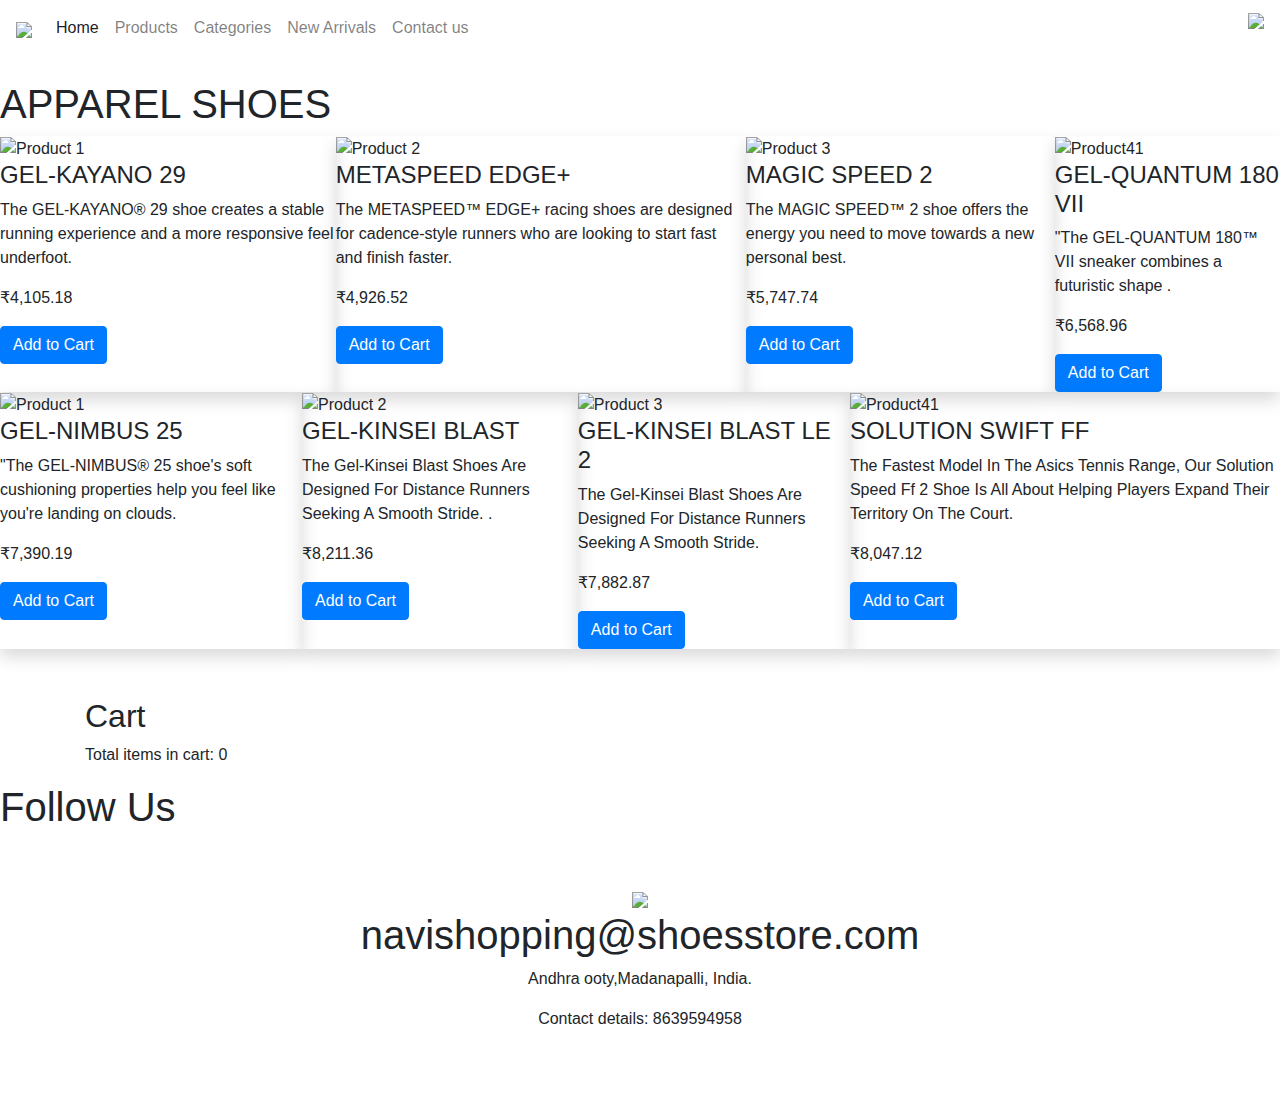
==== apparel.html @ 2d740254 "Add files via upload" ====
<!DOCTYPE html>
<html lang="en">
  <head>
    <meta charset="UTF-8" />
    <meta name="viewport" content="width=device-width, initial-scale=1.0" />

    <link rel="stylesheet" href="styles.css" />
    <link
      rel="stylesheet"
      href="https://stackpath.bootstrapcdn.com/bootstrap/4.5.2/css/bootstrap.min.css"
    />

    <title>Apparel Shoes</title>
  </head>
  <body>
    <nav class="navbar navbar-expand-lg navbar-light bg-white">
      <a class="navbar-brand" href="#">
        <img
          class="imagesize"
          src="https://encrypted-tbn0.gstatic.com/images?q=tbn:ANd9GcQwKGxHJtsCEmaPmgLODR8Q8F_py9GjW7I65MRg24IC3CMtxp5pqNGfe-Yn6ayiFcXBRCY&usqp=CAU">
      </a>
      <button
        class="navbar-toggler"
        type="button"
        data-toggle="collapse"
        data-target="#navbarNav"
        aria-controls="navbarNav"
        aria-expanded="false"
        aria-label="Toggle navigation"
      >
        <span class="navbar-toggler-icon"></span>
      </button>
      <div class="collapse navbar-collapse" id="navbarNav">
        <ul class="navbar-nav">
          <li class="nav-item active">
            <a class="nav-link size" href="index.html">Home</a>
          </li>
          <li class="nav-item">
            <a class="nav-link size  font-size-b" href=index.html#productSection>Products</a>
          </li>

          <li class="nav-item">
            <a class="nav-link size" href=index.html#cat>Categories</a>
          </li>
          <li class="nav-item">
            <a class="nav-link size" href=index.html#new>New Arrivals</a>
          </li>
          <div>
            <li class="nav-item">
              <a class="nav-link size" href="#contact">Contact us</a>
            </li>
          </div>
        </ul>
      </div>
      <div class="ml-auto">
        <p>
          <a href="#cart">
            <img
              class="imagesize1"
              src="https://encrypted-tbn0.gstatic.com/images?q=tbn:ANd9GcRZ3uQsKSSfcc6RyxZZGYq_P9NXTJ2lNKldgNYJPV7mhW-5MWcLmsHbQGf30KVSAiGs3QU&usqp=CAU"
            />
          </a>
        </p>
      </div>
    </nav>
    <h1 class="heading mt-4">APPAREL SHOES</h1>

    <div class="d-flex flex-row justify-content-between">
      <div class="bg shadow">
        <img
          src="https://storage.sg.content-cdn.io/cdn-cgi/image/width=550,height=412,quality=75,format=auto/in-resources/e671b7de-bcf9-4637-af5c-0ffe1c9d208a/Images/ProductImages/Source/1201A789_001_SR_RT_GLB.jpg"
          alt="Product 1"
          class="image"
        />
        <h4>GEL-KAYANO 29</h4>
        <p class="main">
          The GEL-KAYANO® 29 shoe creates a stable running experience and a more
          responsive feel underfoot.
        </p>
        <p class="main">₹4,105.18</p>
        <button class="btn btn-primary add-to-cart-btn" data-id="1">
          Add to Cart
        </button>
      </div>
      <div class="bg shadow">
        <img
          src="https://storage.sg.content-cdn.io/cdn-cgi/image/width=550,height=412,quality=75,format=auto/in-resources/e671b7de-bcf9-4637-af5c-0ffe1c9d208a/Images/ProductImages/Source/1202A380_700_SR_RT_GLBNSW.jpg"
          alt="Product 2"
          class="image"
        />
        <h4>METASPEED EDGE+</h4>
        <p class="main">
          The METASPEED™ EDGE+ racing shoes are designed for cadence-style
          runners who are looking to start fast and finish faster.
        </p>
        <p class="main">₹4,926.52</p>
        <button class="btn btn-primary add-to-cart-btn" data-id="2">
          Add to Cart
        </button>
      </div>
      <div class="bg shadow">
        <img
          src="https://storage.sg.content-cdn.io/cdn-cgi/image/width=550,height=412,quality=75,format=auto/in-resources/e671b7de-bcf9-4637-af5c-0ffe1c9d208a/Images/ProductImages/Source/1202A254_960_SR_RT_GLB1.jpg"
          alt="Product 3"
          class="image"
        />
        <h4>MAGIC SPEED 2</h4>
        <p class="main">
          The MAGIC SPEED™ 2 shoe offers the energy you need to move towards a
          new personal best.
        </p>
        <p class="main">₹5,747.74</p>
        <button class="btn btn-primary add-to-cart-btn" data-id="1">
          Add to Cart
        </button>
      </div>
      <div class="bg shadow">
        <img
          src="https://storage.sg.content-cdn.io/cdn-cgi/image/width=550,height=412,quality=75,format=auto/in-resources/e671b7de-bcf9-4637-af5c-0ffe1c9d208a/Images/ProductImages/Source/1011B440_005_SR_RT_GLB.jpg"
          alt="Product41"
          class="image"
        />
        <h4>GEL-QUANTUM 180 VII</h4>
        <p class="main">
          "The GEL-QUANTUM 180™ VII sneaker combines a futuristic shape .
        </p>
        <p class="main">₹6,568.96</p>
        <button class="btn btn-primary add-to-cart-btn" data-id="1">
          Add to Cart
        </button>
      </div>
    </div>

    <div class="d-flex flex-row justify-content-between">
      <div class="bg shadow">
        <img
          src="https://storage.sg.content-cdn.io/cdn-cgi/image/width=550,height=412,quality=75,format=auto/in-resources/e671b7de-bcf9-4637-af5c-0ffe1c9d208a/Images/ProductImages/Source/1011B547_021_SR_RT_GLB.jpg"
          alt="Product 1"
          class="image"
        />
        <h4>GEL-NIMBUS 25</h4>
        <p class="main">
          "The GEL-NIMBUS® 25 shoe's soft cushioning properties help you feel
          like you're landing on clouds.
        </p>
        <p class="main">₹7,390.19</p>
        <button class="btn btn-primary add-to-cart-btn" data-id="1">
          Add to Cart
        </button>
      </div>
      <div class="bg shadow">
        <img
          src="https://storage.sg.content-cdn.io/cdn-cgi/image/width=550,height=412,quality=75,format=auto/in-resources/e671b7de-bcf9-4637-af5c-0ffe1c9d208a/Images/ProductImages/Source/1011B203_003_SR_RT_GLB.jpg"
          alt="Product 2"
          class="image"
        />
        <h4>GEL-KINSEI BLAST</h4>
        <p class="main">
          The Gel-Kinsei Blast Shoes Are Designed For Distance Runners Seeking A
          Smooth Stride. .
        </p>
        <p class="main">₹8,211.36</p>
        <button class="btn btn-primary add-to-cart-btn" data-id="2">
          Add to Cart
        </button>
      </div>
      <div class="bg shadow">
        <img
          src="https://storage.sg.content-cdn.io/cdn-cgi/image/%7Bwidth%7D,%7Bheight%7D,quality=75,format=auto/in-resources/e671b7de-bcf9-4637-af5c-0ffe1c9d208a/Images/ProductImages/Source/1011B592_400_SR_RT_GLB.jpg"
          alt="Product 3"
          class="image"
        />
        <h4>GEL-KINSEI BLAST LE 2</h4>
        <p class="main">
          The Gel-Kinsei Blast Shoes Are Designed For Distance Runners Seeking A
          Smooth Stride.
        </p>
        <p class="main">₹7,882.87</p>
        <button class="btn btn-primary add-to-cart-btn" data-id="1">
          Add to Cart
        </button>
      </div>
      <div class="bg shadow">
        <img
          src="https://storage.sg.content-cdn.io/cdn-cgi/image/width=550,height=412,quality=75,format=auto/in-resources/e671b7de-bcf9-4637-af5c-0ffe1c9d208a/Images/ProductImages/Source/1041A298_002_SR_RT_GLB.jpg"
          alt="Product41"
          class="image"
        />
        <h4>SOLUTION SWIFT FF</h4>
        <p class="main">
          The Fastest Model In The Asics Tennis Range, Our Solution Speed Ff 2
          Shoe Is All About Helping Players Expand Their Territory On The Court.
        </p>
        <p class="main">₹8,047.12</p>
        <button class="btn btn-primary add-to-cart-btn" data-id="1">
          Add to Cart
        </button>
      </div>
    </div>

    <div class="container mt-5">
      <h2 id="cart">Cart</h2>
      <div id="cart-items"></div>
      <p>Total items in cart: <span id="cart-count">0</span></p>
    </div>

    <h1 class="follow-us-section-heading">Follow Us</h1>

    <div class="d-flex flex-row justify-content-center">
      <div class="follow-us-icon-container">
        <a href="https://twitter.com/navathareddy214?t=ub1A8VmAPBSEjXJ827nmgA&s=09">
        <i class="clr fab fa-twitter icon"></i></a>
      </div>
      <div class="follow-us-icon-container">
        <a href="https://instagram.com/navatha_reddy214?igshid=MzNlNGNkZWQ4Mg==">
        <i class="clr fab fa-instagram icon"></i></a>
      </div>
      <div class="follow-us-icon-container">
        <a href="https://www.facebook.com/bodolla.navatha">
         <i class="clr fab fa-facebook icon"></i>
        </a>
      </div>
    </div>

    <div id="contact" class="footer-section pt-5 pb-5">
      <div class="container">
        <div class="row">
          <div class="col-12 text-center">
            <img
              src="https://encrypted-tbn0.gstatic.com/images?q=tbn:ANd9GcRB2KOs-7ZNvx0n5c4MyoLgA_JKDOVcxhUqaSDBoknojS8mdx5VOY3TEZcBKWWEK-K2h3k&usqp=CAU"
              class="imagesize"
            />
            <h1 class="footer-section-mail-id">navishopping@shoesstore.com</h1>
            <p class="footer-section-address">
              Andhra ooty,Madanapalli, India.
            </p>
            <p class="footer-section-address">
              Contact details: 8639594958
            </p>
          </div>
        </div>
      </div>
    </div>

    <script src="script.js"></script>
    <script src="https://code.jquery.com/jquery-3.5.1.slim.min.js"></script>
    <script src="https://cdn.jsdelivr.net/npm/@popperjs/core@2.5.3/dist/umd/popper.min.js"></script>
    <script src="https://stackpath.bootstrapcdn.com/bootstrap/4.5.2/js/bootstrap.min.js"></script>
    <script
      src="https://kit.fontawesome.com/20c5629a29.js"
      crossorigin="anonymous"
    ></script>
  </body>
</html>
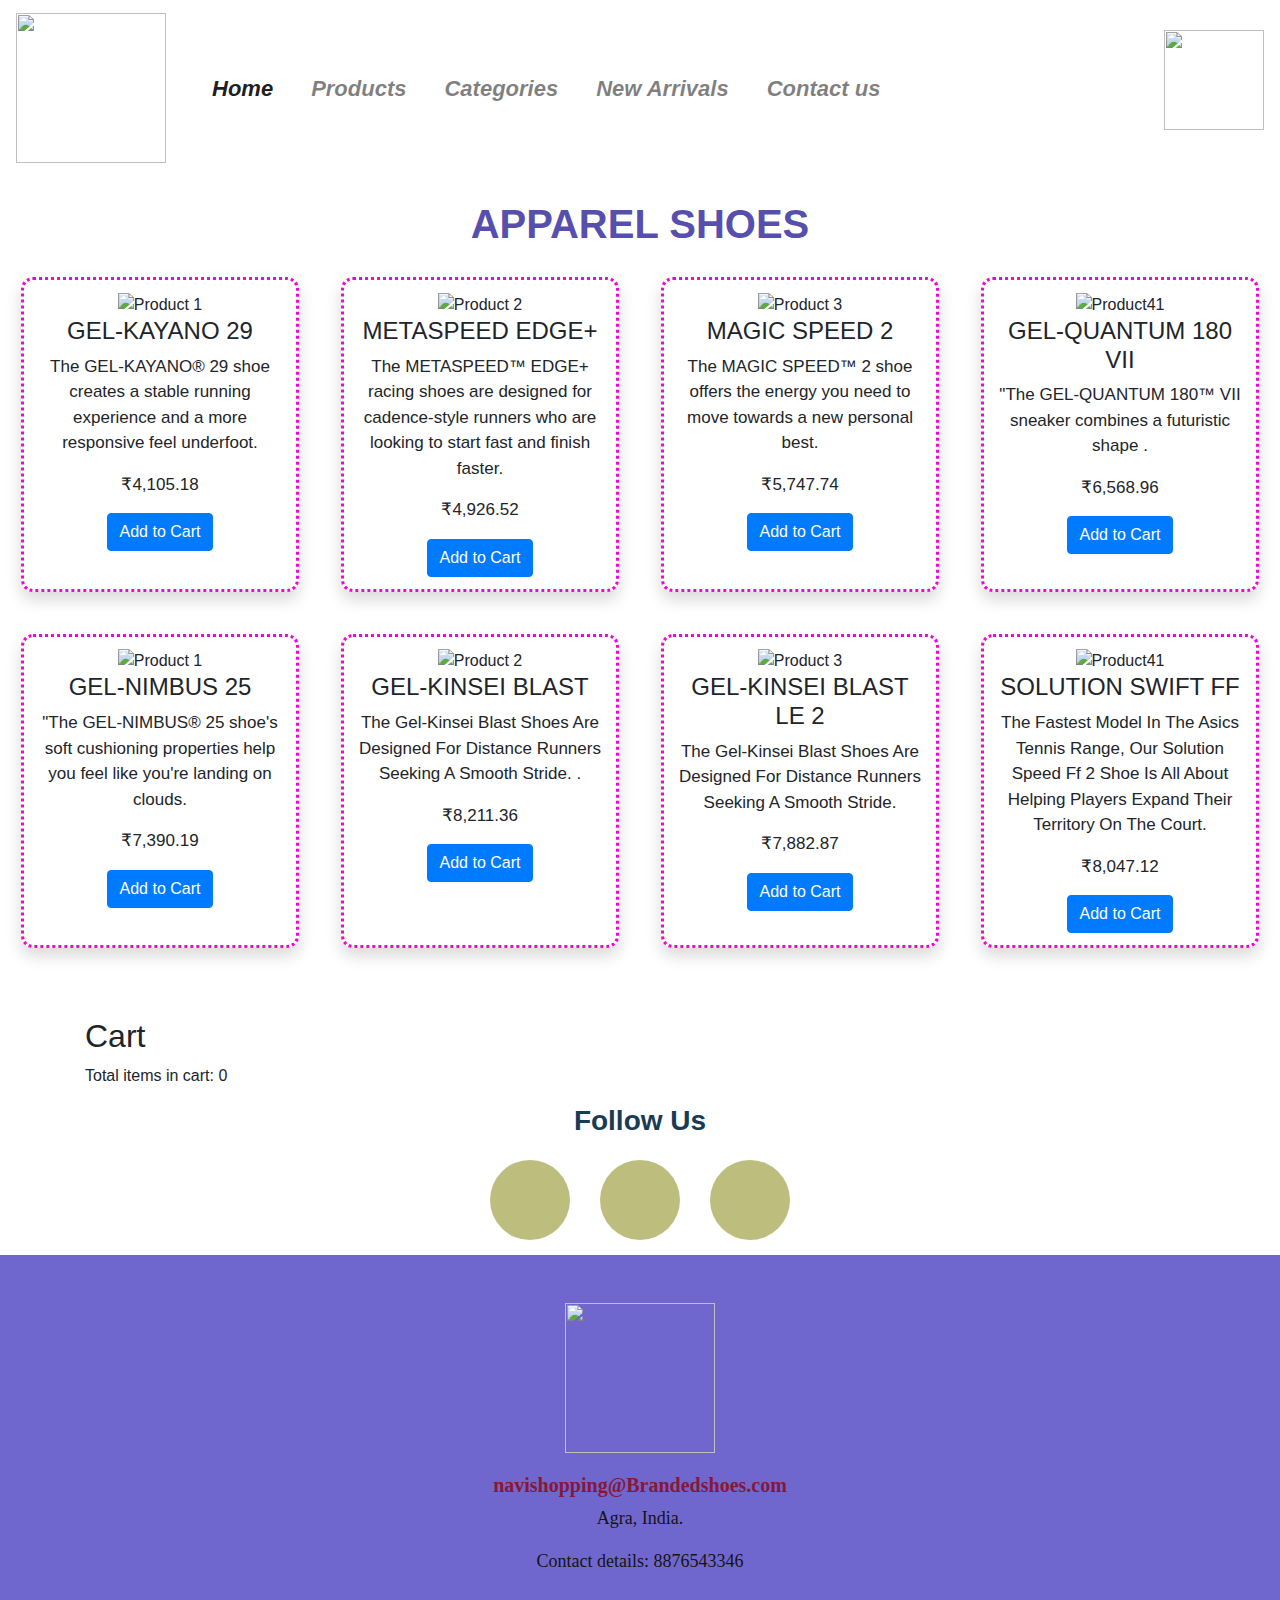
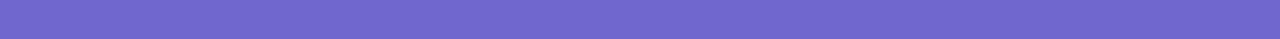
==== commit 07bf92b6: "Add files via upload" ====
--- a/apparel.html
+++ b/apparel.html
@@ -17,7 +17,7 @@
       <a class="navbar-brand" href="#">
         <img
           class="imagesize"
-          src="https://encrypted-tbn0.gstatic.com/images?q=tbn:ANd9GcQwKGxHJtsCEmaPmgLODR8Q8F_py9GjW7I65MRg24IC3CMtxp5pqNGfe-Yn6ayiFcXBRCY&usqp=CAU">
+          src="https://91f26451a0219fc0cef0-383ff3364df9a36d4561988171cd09cc.ssl.cf1.rackcdn.com/NEON_SAUCONY.jpg">
       </a>
       <button
         class="navbar-toggler"
@@ -57,7 +57,7 @@
           <a href="#cart">
             <img
               class="imagesize1"
-              src="https://encrypted-tbn0.gstatic.com/images?q=tbn:ANd9GcRZ3uQsKSSfcc6RyxZZGYq_P9NXTJ2lNKldgNYJPV7mhW-5MWcLmsHbQGf30KVSAiGs3QU&usqp=CAU"
+              src="https://png.pngtree.com/png-vector/20190411/ourlarge/pngtree-this-art-logo-of-shoes-shop-black-white-and-grey-png-image_911803.jpg"
             />
           </a>
         </p>
@@ -227,15 +227,15 @@
         <div class="row">
           <div class="col-12 text-center">
             <img
-              src="https://encrypted-tbn0.gstatic.com/images?q=tbn:ANd9GcRB2KOs-7ZNvx0n5c4MyoLgA_JKDOVcxhUqaSDBoknojS8mdx5VOY3TEZcBKWWEK-K2h3k&usqp=CAU"
+              src="https://static.vecteezy.com/system/resources/previews/000/226/304/original/vector-109672.jpg"
               class="imagesize"
             />
-            <h1 class="footer-section-mail-id">navishopping@shoesstore.com</h1>
+            <h1 class="footer-section-mail-id">navishopping@Brandedshoes.com</h1>
             <p class="footer-section-address">
-              Andhra ooty,Madanapalli, India.
+              Agra, India.
             </p>
             <p class="footer-section-address">
-              Contact details: 8639594958
+              Contact details: 8876543346
             </p>
           </div>
         </div>
--- a/styles.css
+++ b/styles.css
@@ -0,0 +1,163 @@
+/* Your existing CSS code goes here */
+
+.size {
+    font-size: 22px;
+    font-weight: bold;
+    margin-left: 22px;
+    color: white;
+}
+
+.col {
+    color: rgb(247, 121, 121);
+}
+
+.image {
+    height: 200px;
+    width: 200px;
+}
+
+.bg {
+    border-style: dotted;
+    border-color: rgb(243, 6, 207);
+    width: 300px;
+    margin: 21px;
+    text-align: center;
+    padding: 12px;
+    border-radius: 12px;
+}
+.bg:hover{
+    border-color: rgb(2, 205, 29);
+    border-radius: 100px;
+    
+}
+
+.main {
+    font-size: 17px;
+}
+
+.but {
+    background-color: goldenrod;
+    color: white;
+    border-color: red;
+    font-weight: bold;
+    border-width: 3px;
+}
+
+.cart-container {
+    margin-top: 30px;
+}
+
+.cart-container h2 {
+    text-align: center;
+}
+
+.cart-container #cart-count {
+    text-align: center;
+    font-size: 24px;
+    font-weight: bold;
+    margin-bottom: 10px;
+}
+
+.cart-item {
+    margin-bottom: 10px;
+    padding-bottom: 10px;
+    border-bottom: 1px solid #6f1313;
+}
+
+.remove-btn {
+    background-color: #dc3545;
+    color: rgb(168, 251, 162);
+    border: none;
+    padding: 5px 10px;
+    font-size: 14px;
+    cursor: pointer;
+}
+
+.imagesize {
+    height: 150px;
+    width: 150px
+}
+
+.size {
+    font-style: italic;
+    font-weight: bold;
+}
+
+.m {
+    margin-top: 48px;
+    margin-bottom: 48px;
+}
+
+.imgs {
+    height: 500px;
+    width: 500px;
+    gap: 2rem;
+    margin-left: 30px;
+    margin-bottom: 25px;
+}
+
+.heading {
+    color: rgba(47, 39, 156, 0.832);
+    text-align: center;
+    font-weight: bold;
+}
+
+.sub-head {
+    color: black;
+    font-weight: bold;
+
+}
+
+.footer-section {
+    background-color: rgb(112, 103, 206);
+}
+
+.footer-section-mail-id {
+    color: #871739;
+    font-family: "Roboto";
+    font-weight: bold;
+    font-size: 20px;
+    margin-top: 20px;
+}
+
+.footer-section-address {
+    color: #141413;
+    font-family: "Roboto";
+    font-size: 18px;
+}
+
+.follow-us-icon-container {
+    background-color: #bdbe7e;
+    width: 80px;
+    height: 80px;
+    border-radius: 40px;
+    margin: 15px;
+    padding: 30px;
+    padding-left: 27px;
+}
+
+.follow-us-section {
+    background-color: rgb(109, 185, 198);
+}
+
+.follow-us-section-heading {
+    text-align: center;
+    color: #183b56;
+
+    font-size: 28px;
+    font-weight: 700;
+}
+
+.clr {
+    font-size: 30px
+}
+
+.imagesize1 {
+    height: 100px;
+    width: 100px
+}
+
+.m {
+    margin-bottom: 12px;
+    width: 100%;
+}